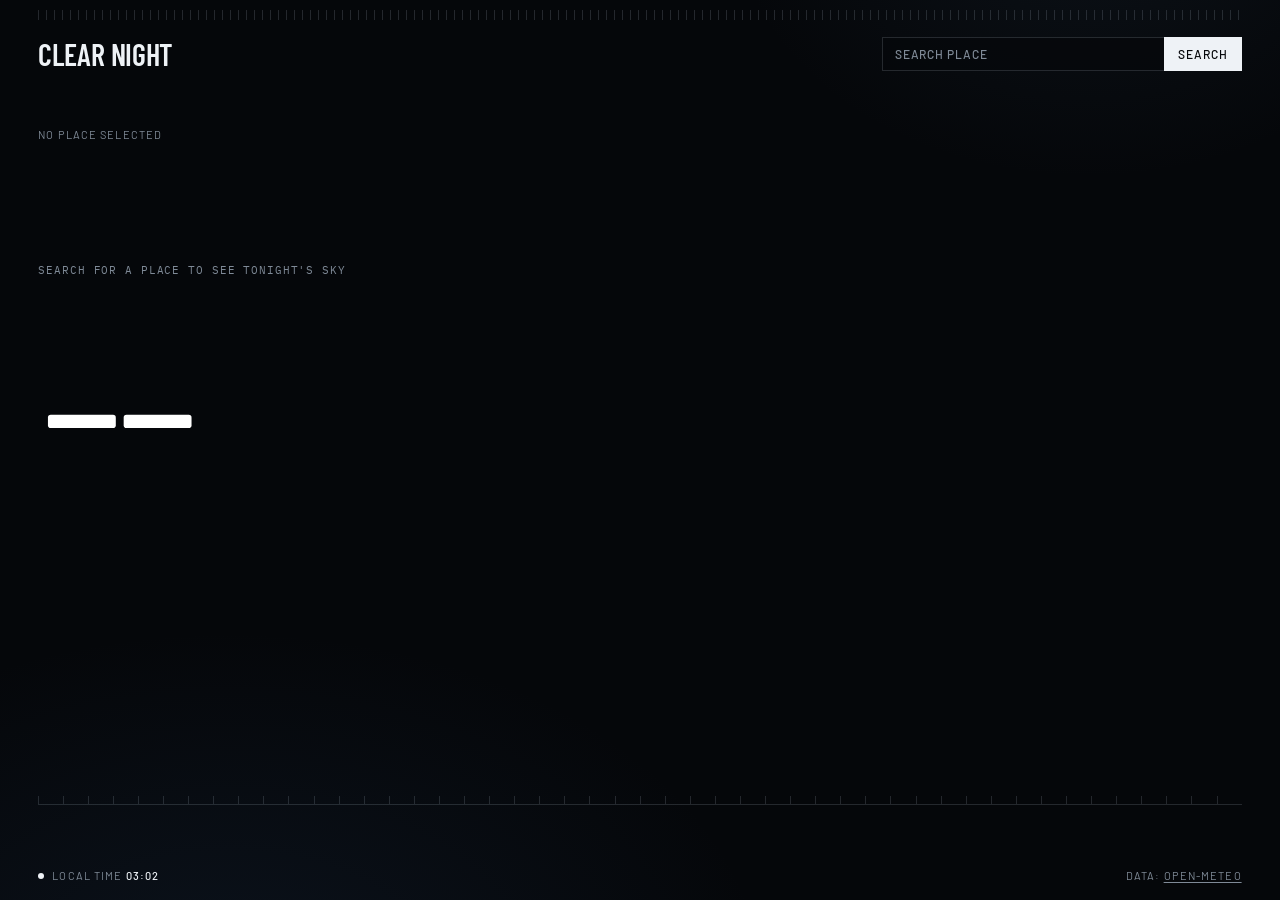
==== index.html @ a121e9f2 "Add files via upload" ====
<!DOCTYPE html>
<html lang="en">
<head>
  <meta charset="utf-8">
  <meta name="viewport" content="width=device-width, initial-scale=1">
  <title>Clear Night | Stargazing forecast</title>
  <meta name="description" content="How good will tonight be for stargazing? A forecast of observing conditions for any place.">
  <link rel="stylesheet" href="css/style.css">
</head>
<body>
  <canvas id="sky" aria-hidden="true"></canvas>
  <div class="ruler" aria-hidden="true"></div>

  <header class="top">
    <a class="logo" href="./">Clear&nbsp;Night</a>
    <form class="search" id="search-form" role="search">
      <label class="visually-hidden" for="search-input">Search place</label>
      <input id="search-input" name="q" type="search" placeholder="Search place" autocomplete="off" required>
      <button type="submit">Search</button>
      <ul class="search__results" id="search-results" hidden></ul>
    </form>
  </header>

  <div class="corners">
    <span id="place-name">No place selected</span>
    <span id="place-coords"></span>
  </div>

  <main class="stage">
    <section class="score" aria-live="polite">
      <p class="label" id="status">Search for a place to see tonight's sky</p>
      <p class="score__num" id="score">--</p>
      <p class="score__verdict" id="verdict"></p>
    </section>
  </main>

  <section class="instrument" aria-label="Hour by hour">
    <div class="timeline" id="timeline"></div>
    <dl class="readout" id="readout"></dl>
  </section>

  <footer class="bottom">
    <span class="live">Local time <b id="clock">--:--</b></span>
    <span>Data: <a href="https://open-meteo.com/">Open-Meteo</a></span>
  </footer>

  <script src="js/api.js"></script>
  <script src="js/app.js"></script>
</body>
</html>
---- css/style.css ----
/* ==========================================================================
   Clear Night: styles
   Fonts: Barlow Condensed, Barlow, IBM Plex Mono (SIL Open Font License)
   ========================================================================== */

@font-face { font-family: "Barlow Condensed"; font-weight: 300; font-display: swap; src: url("../fonts/barlow-condensed-latin-300-normal.woff2") format("woff2"); unicode-range: U+0000-00FF, U+0131, U+0152-0153, U+02BB-02BC, U+02C6, U+02DA, U+02DC, U+0304, U+0308, U+0329, U+2000-206F, U+20AC, U+2122, U+2191, U+2193, U+2212, U+2215, U+FEFF, U+FFFD; }
@font-face { font-family: "Barlow Condensed"; font-weight: 300; font-display: swap; src: url("../fonts/barlow-condensed-latin-ext-300-normal.woff2") format("woff2"); unicode-range: U+0100-02BA, U+02BD-02C5, U+02C7-02CC, U+02CE-02D7, U+02DD-02FF, U+0304, U+0308, U+0329, U+1D00-1DBF, U+1E00-1E9F, U+1EF2-1EFF, U+2020, U+20A0-20AB, U+20AD-20C0, U+2113, U+2C60-2C7F, U+A720-A7FF; }
@font-face { font-family: "Barlow Condensed"; font-weight: 500; font-display: swap; src: url("../fonts/barlow-condensed-latin-500-normal.woff2") format("woff2"); unicode-range: U+0000-00FF, U+0131, U+0152-0153, U+02BB-02BC, U+02C6, U+02DA, U+02DC, U+0304, U+0308, U+0329, U+2000-206F, U+20AC, U+2122, U+2191, U+2193, U+2212, U+2215, U+FEFF, U+FFFD; }
@font-face { font-family: "Barlow Condensed"; font-weight: 500; font-display: swap; src: url("../fonts/barlow-condensed-latin-ext-500-normal.woff2") format("woff2"); unicode-range: U+0100-02BA, U+02BD-02C5, U+02C7-02CC, U+02CE-02D7, U+02DD-02FF, U+0304, U+0308, U+0329, U+1D00-1DBF, U+1E00-1E9F, U+1EF2-1EFF, U+2020, U+20A0-20AB, U+20AD-20C0, U+2113, U+2C60-2C7F, U+A720-A7FF; }
@font-face { font-family: "Barlow Condensed"; font-weight: 600; font-display: swap; src: url("../fonts/barlow-condensed-latin-600-normal.woff2") format("woff2"); unicode-range: U+0000-00FF, U+0131, U+0152-0153, U+02BB-02BC, U+02C6, U+02DA, U+02DC, U+0304, U+0308, U+0329, U+2000-206F, U+20AC, U+2122, U+2191, U+2193, U+2212, U+2215, U+FEFF, U+FFFD; }
@font-face { font-family: "Barlow Condensed"; font-weight: 600; font-display: swap; src: url("../fonts/barlow-condensed-latin-ext-600-normal.woff2") format("woff2"); unicode-range: U+0100-02BA, U+02BD-02C5, U+02C7-02CC, U+02CE-02D7, U+02DD-02FF, U+0304, U+0308, U+0329, U+1D00-1DBF, U+1E00-1E9F, U+1EF2-1EFF, U+2020, U+20A0-20AB, U+20AD-20C0, U+2113, U+2C60-2C7F, U+A720-A7FF; }
@font-face { font-family: "Barlow"; font-weight: 400; font-display: swap; src: url("../fonts/barlow-latin-400-normal.woff2") format("woff2"); unicode-range: U+0000-00FF, U+0131, U+0152-0153, U+02BB-02BC, U+02C6, U+02DA, U+02DC, U+0304, U+0308, U+0329, U+2000-206F, U+20AC, U+2122, U+2191, U+2193, U+2212, U+2215, U+FEFF, U+FFFD; }
@font-face { font-family: "Barlow"; font-weight: 400; font-display: swap; src: url("../fonts/barlow-latin-ext-400-normal.woff2") format("woff2"); unicode-range: U+0100-02BA, U+02BD-02C5, U+02C7-02CC, U+02CE-02D7, U+02DD-02FF, U+0304, U+0308, U+0329, U+1D00-1DBF, U+1E00-1E9F, U+1EF2-1EFF, U+2020, U+20A0-20AB, U+20AD-20C0, U+2113, U+2C60-2C7F, U+A720-A7FF; }
@font-face { font-family: "Barlow"; font-weight: 500; font-display: swap; src: url("../fonts/barlow-latin-500-normal.woff2") format("woff2"); unicode-range: U+0000-00FF, U+0131, U+0152-0153, U+02BB-02BC, U+02C6, U+02DA, U+02DC, U+0304, U+0308, U+0329, U+2000-206F, U+20AC, U+2122, U+2191, U+2193, U+2212, U+2215, U+FEFF, U+FFFD; }
@font-face { font-family: "Barlow"; font-weight: 500; font-display: swap; src: url("../fonts/barlow-latin-ext-500-normal.woff2") format("woff2"); unicode-range: U+0100-02BA, U+02BD-02C5, U+02C7-02CC, U+02CE-02D7, U+02DD-02FF, U+0304, U+0308, U+0329, U+1D00-1DBF, U+1E00-1E9F, U+1EF2-1EFF, U+2020, U+20A0-20AB, U+20AD-20C0, U+2113, U+2C60-2C7F, U+A720-A7FF; }
@font-face { font-family: "IBM Plex Mono"; font-weight: 400; font-display: swap; src: url("../fonts/ibm-plex-mono-latin-400-normal.woff2") format("woff2"); unicode-range: U+0000-00FF, U+0131, U+0152-0153, U+02BB-02BC, U+02C6, U+02DA, U+02DC, U+0304, U+0308, U+0329, U+2000-206F, U+20AC, U+2122, U+2191, U+2193, U+2212, U+2215, U+FEFF, U+FFFD; }
@font-face { font-family: "IBM Plex Mono"; font-weight: 400; font-display: swap; src: url("../fonts/ibm-plex-mono-latin-ext-400-normal.woff2") format("woff2"); unicode-range: U+0100-02BA, U+02BD-02C5, U+02C7-02CC, U+02CE-02D7, U+02DD-02FF, U+0304, U+0308, U+0329, U+1D00-1DBF, U+1E00-1E9F, U+1EF2-1EFF, U+2020, U+20A0-20AB, U+20AD-20C0, U+2113, U+2C60-2C7F, U+A720-A7FF; }
@font-face { font-family: "IBM Plex Mono"; font-weight: 500; font-display: swap; src: url("../fonts/ibm-plex-mono-latin-500-normal.woff2") format("woff2"); unicode-range: U+0000-00FF, U+0131, U+0152-0153, U+02BB-02BC, U+02C6, U+02DA, U+02DC, U+0304, U+0308, U+0329, U+2000-206F, U+20AC, U+2122, U+2191, U+2193, U+2212, U+2215, U+FEFF, U+FFFD; }
@font-face { font-family: "IBM Plex Mono"; font-weight: 500; font-display: swap; src: url("../fonts/ibm-plex-mono-latin-ext-500-normal.woff2") format("woff2"); unicode-range: U+0100-02BA, U+02BD-02C5, U+02C7-02CC, U+02CE-02D7, U+02DD-02FF, U+0304, U+0308, U+0329, U+1D00-1DBF, U+1E00-1E9F, U+1EF2-1EFF, U+2020, U+20A0-20AB, U+20AD-20C0, U+2113, U+2C60-2C7F, U+A720-A7FF; }

:root {
  --bg: #05070a;
  --ink: #eef2f6;
  --dim: #7f8a97;         /* grey with a slight cold blue tint */
  --line: rgba(200, 214, 230, 0.16);
  --good: #ffffff;        /* best values: pure white, the rest is dimmed */
  --gutter: clamp(16px, 3vw, 40px);
  --display: "Barlow Condensed", "Arial Narrow", sans-serif;
  --ui: "Barlow", "Helvetica Neue", Arial, sans-serif;
  --mono: "IBM Plex Mono", ui-monospace, monospace;
}

* { box-sizing: border-box; }
html, body { height: 100%; }
body {
  margin: 0;
  display: grid;
  grid-template-rows: auto auto auto 1fr auto auto;
  min-height: 100vh;
  background:
    radial-gradient(60vw 40vw at 18% 110%, rgba(40, 70, 110, 0.18), transparent 70%),
    radial-gradient(40vw 30vw at 85% -10%, rgba(60, 90, 120, 0.12), transparent 70%),
    var(--bg);
  color: var(--ink);
  font-family: var(--ui);
  font-size: 14px;
  -webkit-font-smoothing: antialiased;
}
a { color: inherit; text-decoration: none; }

/* layers: sky at the back, content above it, header (with search results) on top */
body > * { position: relative; z-index: 1; }
#sky { position: fixed; inset: 0; width: 100%; height: 100%; z-index: 0; }
body > .top { z-index: 10; }

/* tick ruler along the top, like on Eclipse Space */
.ruler {
  height: 10px;
  margin: 10px var(--gutter) 0;
  background: repeating-linear-gradient(90deg, var(--line) 0 1px, transparent 1px 8px);
}

.top {
  display: flex;
  align-items: center;
  justify-content: space-between;
  padding: 16px var(--gutter);
}
.logo {
  font-family: var(--display);
  font-weight: 600;
  font-size: 30px;
  letter-spacing: -0.01em;
  text-transform: uppercase;
}
.top nav { display: flex; align-items: center; gap: 28px; font-size: 12px; letter-spacing: 0.08em; text-transform: uppercase; }
.top nav a[aria-current] { box-shadow: inset 0 -1px var(--ink); }
.btn { padding: 8px 14px; background: var(--ink); color: var(--bg); }

.corners, .bottom {
  display: flex;
  justify-content: space-between;
  padding: 0 var(--gutter);
  font-size: 11px;
  letter-spacing: 0.1em;
  text-transform: uppercase;
  color: var(--dim);
}
.corners { padding-top: 40px; }

.stage {
  display: grid;
  grid-template-columns: 1fr auto;
  align-items: center;
  padding: 0 var(--gutter);
}
.label { margin: 0 0 8px; font-family: var(--mono); font-size: 11px; letter-spacing: 0.08em; text-transform: uppercase; color: var(--dim); }
.score__num {
  margin: 0;
  font-family: var(--display);
  font-weight: 300;
  font-size: clamp(120px, 22vw, 300px);
  line-height: 0.8;
  letter-spacing: -0.04em;
  color: var(--good);
}
.score__verdict {
  margin: 20px 0 0;
  font-family: var(--display);
  font-weight: 500;
  font-size: 28px;
  text-transform: uppercase;
}
.score__verdict span { display: block; margin-top: 4px; font-family: var(--mono); font-size: 12px; font-weight: 400; letter-spacing: 0.06em; color: var(--dim); }

/* the night as an instrument: one bar per hour */
.instrument { padding: 32px var(--gutter) 20px; }
.timeline {
  display: grid;
  grid-auto-flow: column;
  grid-auto-columns: 1fr;
  align-items: end;
  gap: 6px;
  height: 120px;
  border-bottom: 1px solid var(--line);
}
.timeline { background: repeating-linear-gradient(90deg, var(--line) 0 1px, transparent 1px calc(100% / 48)) bottom / 100% 8px no-repeat; }
.hour { position: relative; display: flex; flex-direction: column; justify-content: flex-end; align-items: flex-start; height: 100%; }
.hour__bar { width: 3px; background: var(--ink); opacity: 0.45; min-height: 2px; }
.hour__val { font-family: var(--mono); font-size: 10px; color: var(--dim); margin-bottom: 6px; }
.hour.is-best .hour__val { color: var(--good); }
.hour.is-best .hour__bar { background: var(--good); opacity: 1; }
.hour.is-twilight .hour__bar { opacity: 0.18; }
.hour__t { position: absolute; top: calc(100% + 6px); left: 0; font-family: var(--mono); font-size: 10px; color: var(--dim); }

.readout {
  display: grid;
  grid-template-columns: repeat(auto-fit, minmax(130px, 1fr));
  gap: 12px;
  margin: 36px 0 0;
  font-family: var(--mono);
}
.readout div { border-top: 1px solid var(--line); padding-top: 8px; }
.readout dt { font-size: 10px; letter-spacing: 0.08em; text-transform: uppercase; color: var(--dim); }
.readout dd { margin: 4px 0 0; font-size: 15px; }

.bottom { padding-top: 8px; padding-bottom: 18px; }
.live b { color: var(--ink); font-weight: 500; }
.live::before { content: ""; display: inline-block; width: 6px; height: 6px; margin-right: 8px; border-radius: 50%; background: var(--ink); vertical-align: 1px; }


/* --- search --- */
.search { position: relative; display: flex; width: min(360px, 100%); }
.search input {
  flex: 1;
  min-width: 0;
  padding: 9px 12px;
  border: 1px solid var(--line);
  border-right: 0;
  background: rgba(5, 7, 10, 0.6);
  color: var(--ink);
  font: 500 12px var(--ui);
  letter-spacing: 0.08em;
  text-transform: uppercase;
}
.search input::placeholder { color: var(--dim); }
.search input:focus { outline: none; border-color: var(--ink); }
.search button[type="submit"] {
  padding: 9px 14px;
  border: 0;
  background: var(--ink);
  color: var(--bg);
  font: 500 12px var(--ui);
  letter-spacing: 0.08em;
  text-transform: uppercase;
  cursor: pointer;
}
.search__results {
  position: absolute;
  top: calc(100% + 6px);
  left: 0;
  right: 0;
  z-index: 5;
  margin: 0;
  padding: 0;
  list-style: none;
  border: 1px solid var(--line);
  background: var(--bg);
}
.search__results li + li { border-top: 1px solid var(--line); }
.search__results button {
  display: block;
  width: 100%;
  padding: 10px 12px;
  border: 0;
  background: none;
  color: var(--ink);
  font: 400 13px var(--ui);
  text-align: left;
  cursor: pointer;
}
.search__results button:hover, .search__results button:focus-visible { background: rgba(200, 214, 230, 0.08); outline: none; }
.search__message { padding: 10px 12px; color: var(--dim); font-family: var(--mono); font-size: 12px; }

.visually-hidden {
  position: absolute !important;
  width: 1px; height: 1px;
  overflow: hidden;
  clip: rect(0 0 0 0);
  white-space: nowrap;
}
.bottom a { text-decoration: underline; text-underline-offset: 0.2em; }

@media (max-width: 760px) {
  .stage { grid-template-columns: 1fr; gap: 24px; }
  .top { flex-wrap: wrap; gap: 12px; }
  .search { width: 100%; }
  .readout { grid-template-columns: repeat(2, minmax(0, 1fr)); }
}
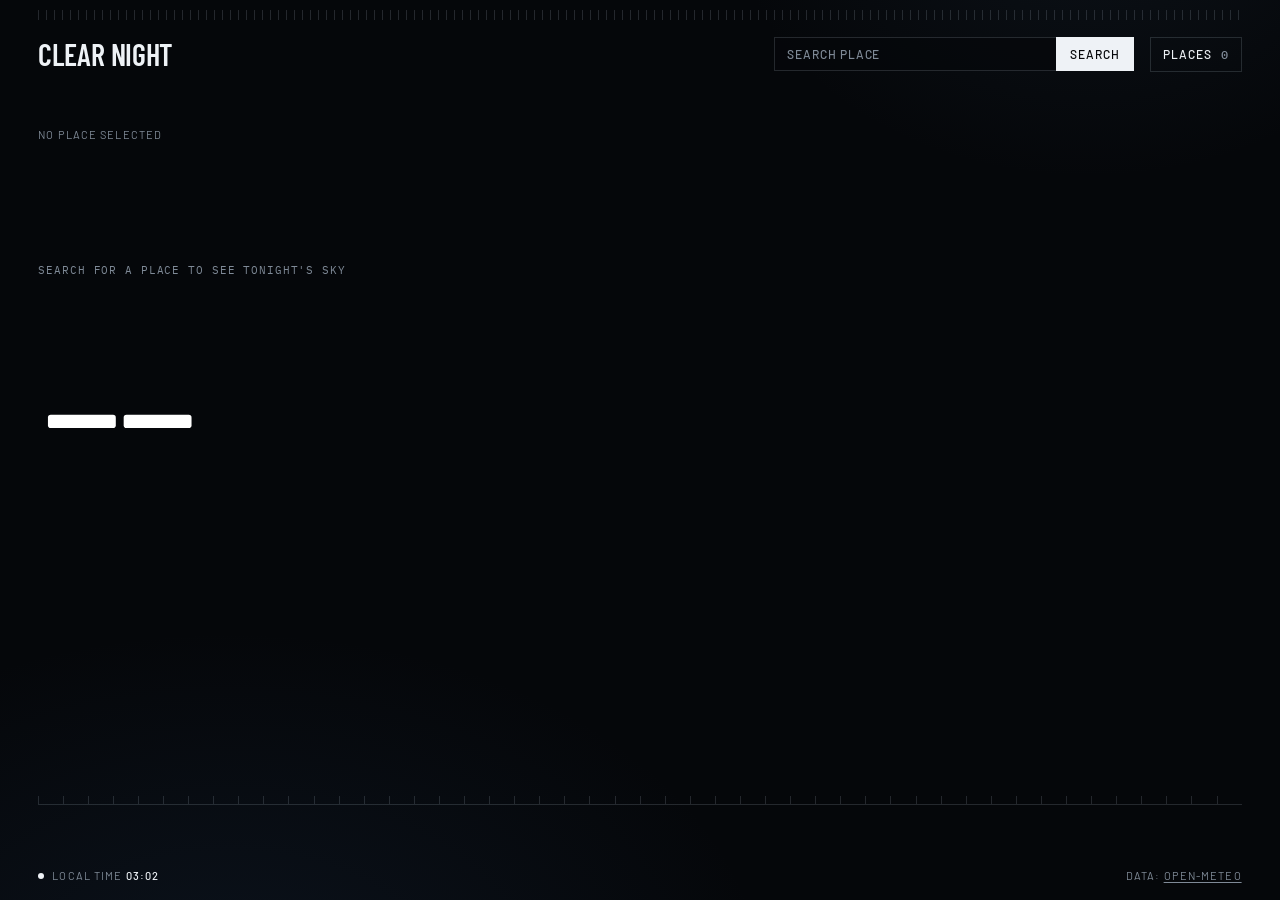
==== commit b35e92b1: "Add files via upload" ====
--- a/index.html
+++ b/index.html
@@ -19,10 +19,19 @@
       <button type="submit">Search</button>
       <ul class="search__results" id="search-results" hidden></ul>
     </form>
+    <div class="places">
+      <button class="places__toggle" id="places-toggle" type="button" aria-expanded="false" aria-controls="places-panel">
+        Places <span id="places-count">0</span>
+      </button>
+      <div class="places__panel" id="places-panel" hidden>
+        <p class="places__empty" id="places-empty">No saved places yet. Find a place and press “Save place”.</p>
+        <ul class="places__list" id="places-list"></ul>
+      </div>
+    </div>
   </header>
 
   <div class="corners">
-    <span id="place-name">No place selected</span>
+    <span><span id="place-name">No place selected</span> <button class="save" id="save-place" type="button" hidden>Save place</button></span>
     <span id="place-coords"></span>
   </div>
 
@@ -32,6 +41,8 @@
       <p class="score__num" id="score">--</p>
       <p class="score__verdict" id="verdict"></p>
     </section>
+
+    <ol class="nights" id="nights" aria-label="Next seven nights"></ol>
   </main>
 
   <section class="instrument" aria-label="Hour by hour">
@@ -45,6 +56,8 @@
   </footer>
 
   <script src="js/api.js"></script>
+  <script src="js/score.js"></script>
+  <script src="js/places.js"></script>
   <script src="js/app.js"></script>
 </body>
 </html>
--- a/css/style.css
+++ b/css/style.css
@@ -52,6 +52,7 @@
 body > * { position: relative; z-index: 1; }
 #sky { position: fixed; inset: 0; width: 100%; height: 100%; z-index: 0; }
 body > .top { z-index: 10; }
+body > .corners { z-index: 3; } /* the big score overlaps this row, keep the Save button clickable */
 
 /* tick ruler along the top, like on Eclipse Space */
 .ruler {
@@ -112,6 +113,41 @@
   text-transform: uppercase;
 }
 .score__verdict span { display: block; margin-top: 4px; font-family: var(--mono); font-size: 12px; font-weight: 400; letter-spacing: 0.06em; color: var(--dim); }
+
+/* seven nights as a vertical axis with dots (Brandon C. Johnson) */
+.nights {
+  position: relative;
+  margin: 0;
+  padding: 0 0 0 28px;
+  list-style: none;
+  font-family: var(--mono);
+  font-size: 11px;
+  letter-spacing: 0.08em;
+  text-transform: uppercase;
+  color: var(--dim);
+}
+.nights::before { content: ""; position: absolute; left: 5px; top: 6px; bottom: 6px; width: 1px; background: var(--line); }
+.nights li { position: relative; }
+.nights button {
+  display: flex;
+  align-items: baseline;
+  gap: 10px;
+  width: 100%;
+  padding: 9px 0;
+  border: 0;
+  background: none;
+  color: inherit;
+  font: inherit;
+  letter-spacing: inherit;
+  text-transform: inherit;
+  cursor: pointer;
+}
+.nights button:hover, .nights button:focus-visible { color: var(--ink); outline: none; }
+.nights__score { margin-left: auto; padding-left: 16px; font-weight: 400; }
+.nights li::before { content: ""; position: absolute; left: -27px; top: 50%; width: 9px; height: 9px; margin-top: -5px; border-radius: 50%; background: var(--dim); opacity: 0.5; }
+.nights li.is-active { color: var(--ink); }
+.nights li.is-active::before { background: var(--bg); border: 1px solid var(--ink); opacity: 1; width: 13px; height: 13px; left: -29px; margin-top: -7px; }
+
 
 /* the night as an instrument: one bar per hour */
 .instrument { padding: 32px var(--gutter) 20px; }
@@ -125,8 +161,25 @@
   border-bottom: 1px solid var(--line);
 }
 .timeline { background: repeating-linear-gradient(90deg, var(--line) 0 1px, transparent 1px calc(100% / 48)) bottom / 100% 8px no-repeat; }
-.hour { position: relative; display: flex; flex-direction: column; justify-content: flex-end; align-items: flex-start; height: 100%; }
-.hour__bar { width: 3px; background: var(--ink); opacity: 0.45; min-height: 2px; }
+.hour {
+  position: relative;
+  display: flex;
+  flex-direction: column;
+  justify-content: flex-end;
+  align-items: flex-start;
+  height: 100%;
+  padding: 0;
+  border: 0;
+  background: none;
+  color: inherit;
+  font: inherit;
+  cursor: pointer;
+}
+.hour:focus-visible { outline: 1px solid var(--ink); outline-offset: 4px; }
+.hour:hover .hour__bar { opacity: 0.8; }
+.hour.is-selected .hour__t { color: var(--ink); }
+.hour.is-selected .hour__t::before { content: ""; position: absolute; top: -9px; left: 0; width: 3px; height: 3px; background: var(--ink); }
+.hour__bar { display: block; width: 3px; background: var(--ink); opacity: 0.45; min-height: 2px; }
 .hour__val { font-family: var(--mono); font-size: 10px; color: var(--dim); margin-bottom: 6px; }
 .hour.is-best .hour__val { color: var(--good); }
 .hour.is-best .hour__bar { background: var(--good); opacity: 1; }
@@ -211,9 +264,94 @@
 }
 .bottom a { text-decoration: underline; text-underline-offset: 0.2em; }
 
+
+/* --- save button next to the place name --- */
+.save {
+  margin-left: 10px;
+  padding: 2px 8px;
+  border: 1px solid var(--line);
+  background: none;
+  color: var(--dim);
+  font: 500 10px var(--ui);
+  letter-spacing: 0.1em;
+  text-transform: uppercase;
+  cursor: pointer;
+}
+.save:hover, .save:focus-visible { color: var(--ink); border-color: var(--ink); outline: none; }
+.save.is-saved { background: var(--ink); color: var(--bg); border-color: var(--ink); }
+
+/* --- favourite places --- */
+.top { gap: 16px; }
+.top .search { margin-left: auto; }
+.places { position: relative; }
+.places__toggle {
+  padding: 9px 12px;
+  border: 1px solid var(--line);
+  background: none;
+  color: var(--ink);
+  font: 500 12px var(--ui);
+  letter-spacing: 0.08em;
+  text-transform: uppercase;
+  cursor: pointer;
+}
+.places__toggle span { margin-left: 6px; font-family: var(--mono); color: var(--dim); }
+.places__toggle[aria-expanded="true"], .places__toggle:hover { border-color: var(--ink); }
+.places__panel {
+  position: absolute;
+  top: calc(100% + 6px);
+  right: 0;
+  z-index: 5;
+  width: min(340px, 90vw);
+  border: 1px solid var(--line);
+  background: var(--bg);
+}
+.places__empty { margin: 0; padding: 12px; color: var(--dim); font-family: var(--mono); font-size: 12px; }
+.places__list { margin: 0; padding: 0; list-style: none; }
+.places__list li { display: flex; align-items: center; border-top: 1px solid var(--line); }
+.places__list li:first-child { border-top: 0; }
+.places__open {
+  flex: 1;
+  min-width: 0;
+  padding: 10px 12px;
+  border: 0;
+  background: none;
+  color: var(--ink);
+  font: 400 13px var(--ui);
+  text-align: left;
+  cursor: pointer;
+}
+.places__open small { margin-left: 6px; color: var(--dim); font-size: 11px; }
+.places__action {
+  padding: 10px 8px;
+  border: 0;
+  background: none;
+  color: var(--dim);
+  font: 400 11px var(--mono);
+  text-transform: uppercase;
+  cursor: pointer;
+}
+.places__open:hover, .places__open:focus-visible,
+.places__action:hover, .places__action:focus-visible { background: rgba(200, 214, 230, 0.08); color: var(--ink); outline: none; }
+.places__field {
+  flex: 1;
+  margin: 6px;
+  padding: 6px 8px;
+  border: 1px solid var(--ink);
+  background: var(--bg);
+  color: var(--ink);
+  font: 400 13px var(--ui);
+}
+
 @media (max-width: 760px) {
-  .stage { grid-template-columns: 1fr; gap: 24px; }
+  .stage { grid-template-columns: 1fr; gap: 24px; padding-top: 24px; }
+  .nights { display: flex; gap: 18px; padding: 16px 0 0; overflow-x: auto; }
+  .nights::before { left: 0; right: 0; top: 4px; bottom: auto; width: auto; height: 1px; }
+  .nights button { flex-direction: column; gap: 2px; padding: 10px 0 0; white-space: nowrap; }
+  .nights__score { margin-left: 0; padding-left: 0; }
+  .nights li::before { left: 0; top: 0; margin-top: 0; }
+  .nights li.is-active::before { left: -2px; top: -2px; margin-top: 0; }
   .top { flex-wrap: wrap; gap: 12px; }
-  .search { width: 100%; }
+  .search { order: 3; width: 100%; }
+  .top .search { margin-left: 0; }
   .readout { grid-template-columns: repeat(2, minmax(0, 1fr)); }
 }
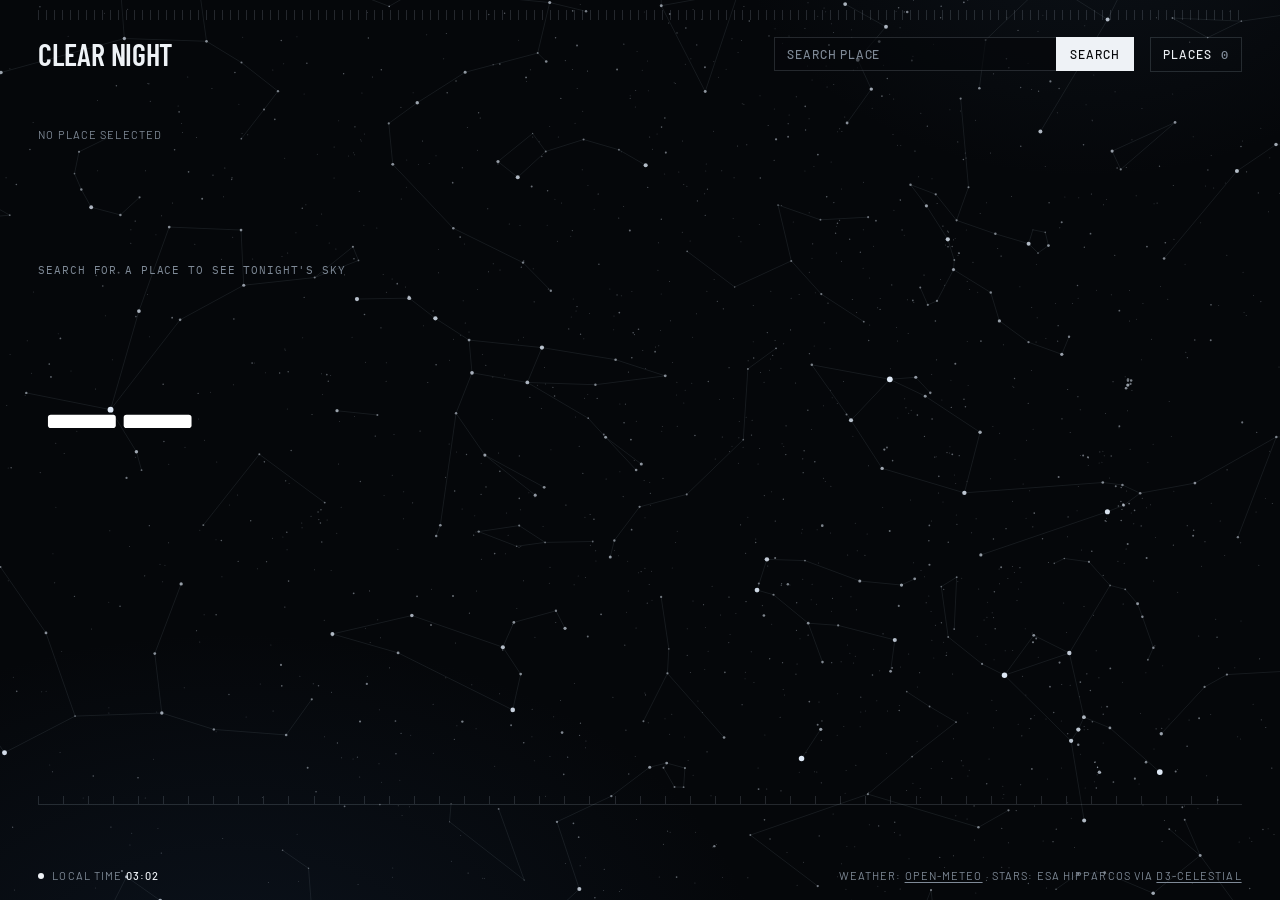
==== commit 5d3a9287: "Add files via upload" ====
--- a/index.html
+++ b/index.html
@@ -52,12 +52,14 @@
 
   <footer class="bottom">
     <span class="live">Local time <b id="clock">--:--</b></span>
-    <span>Data: <a href="https://open-meteo.com/">Open-Meteo</a></span>
+    <span>Weather: <a href="https://open-meteo.com/">Open-Meteo</a> · Stars: ESA Hipparcos via <a href="https://github.com/ofrohn/d3-celestial">d3-celestial</a></span>
   </footer>
 
   <script src="js/api.js"></script>
+  <script src="js/astro.js"></script>
   <script src="js/score.js"></script>
   <script src="js/places.js"></script>
+  <script src="js/sky.js"></script>
   <script src="js/app.js"></script>
 </body>
 </html>
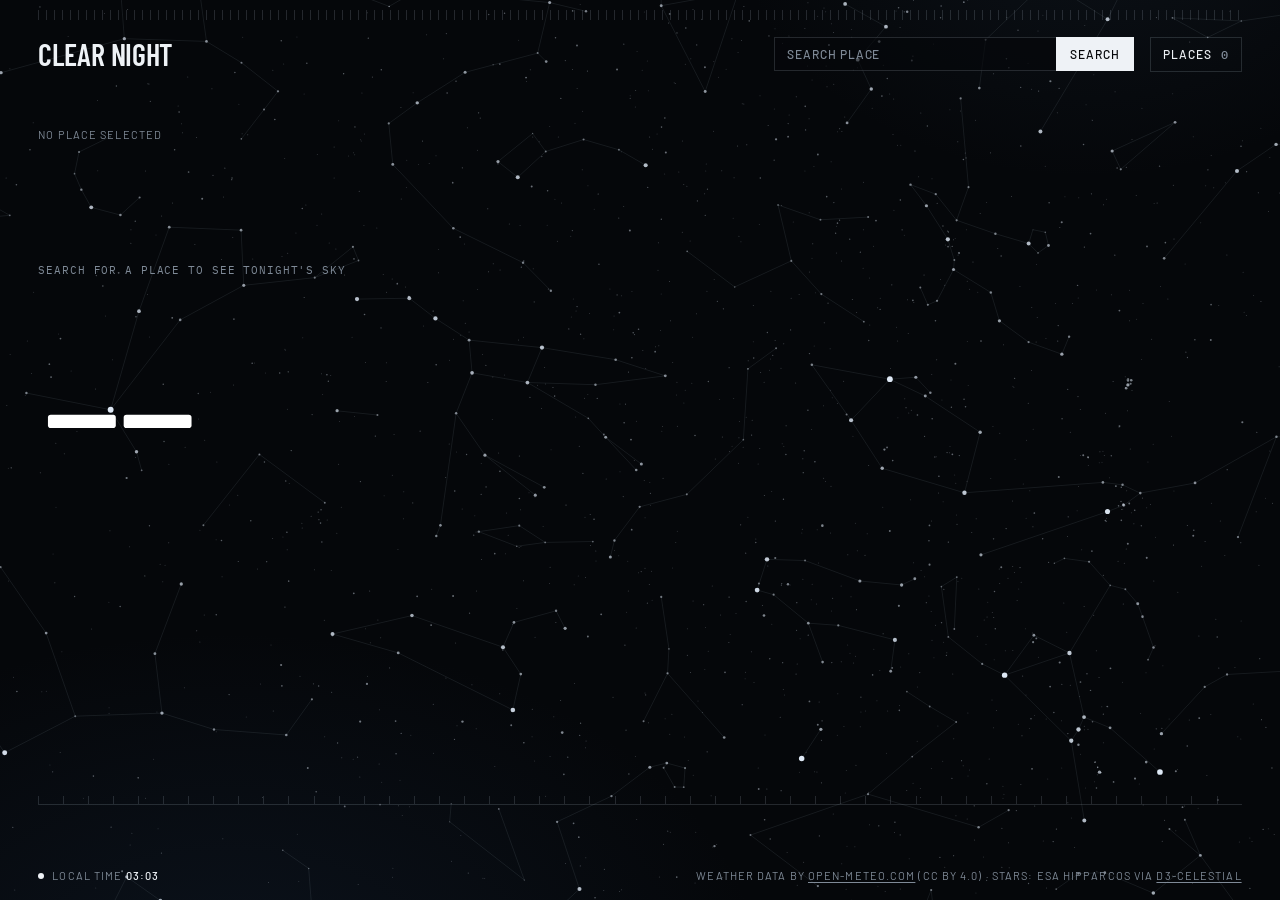
==== commit e6c34935: "Add files via upload" ====
--- a/index.html
+++ b/index.html
@@ -35,8 +35,14 @@
     <span id="place-coords"></span>
   </div>
 
+  <noscript>
+    <p class="noscript">Clear Night needs JavaScript to download the forecast and draw the sky. Please turn JavaScript on.</p>
+  </noscript>
+
   <main class="stage">
-    <section class="score" aria-live="polite">
+    <h1 class="visually-hidden">Clear Night: stargazing forecast</h1>
+    <section class="score" aria-live="polite" aria-labelledby="score-heading">
+      <h2 class="visually-hidden" id="score-heading">Observing score</h2>
       <p class="label" id="status">Search for a place to see tonight's sky</p>
       <p class="score__num" id="score">--</p>
       <p class="score__verdict" id="verdict"></p>
@@ -52,7 +58,7 @@
 
   <footer class="bottom">
     <span class="live">Local time <b id="clock">--:--</b></span>
-    <span>Weather: <a href="https://open-meteo.com/">Open-Meteo</a> · Stars: ESA Hipparcos via <a href="https://github.com/ofrohn/d3-celestial">d3-celestial</a></span>
+    <span>Weather data by <a href="https://open-meteo.com/">Open-Meteo.com</a> (CC BY 4.0) · Stars: ESA Hipparcos via <a href="https://github.com/ofrohn/d3-celestial">d3-celestial</a></span>
   </footer>
 
   <script src="js/api.js"></script>
--- a/css/style.css
+++ b/css/style.css
@@ -263,6 +263,7 @@
   white-space: nowrap;
 }
 .bottom a { text-decoration: underline; text-underline-offset: 0.2em; }
+.noscript { margin: 24px var(--gutter) 0; padding: 12px 16px; border: 1px solid var(--line); font-family: var(--mono); font-size: 13px; }
 
 
 /* --- save button next to the place name --- */
